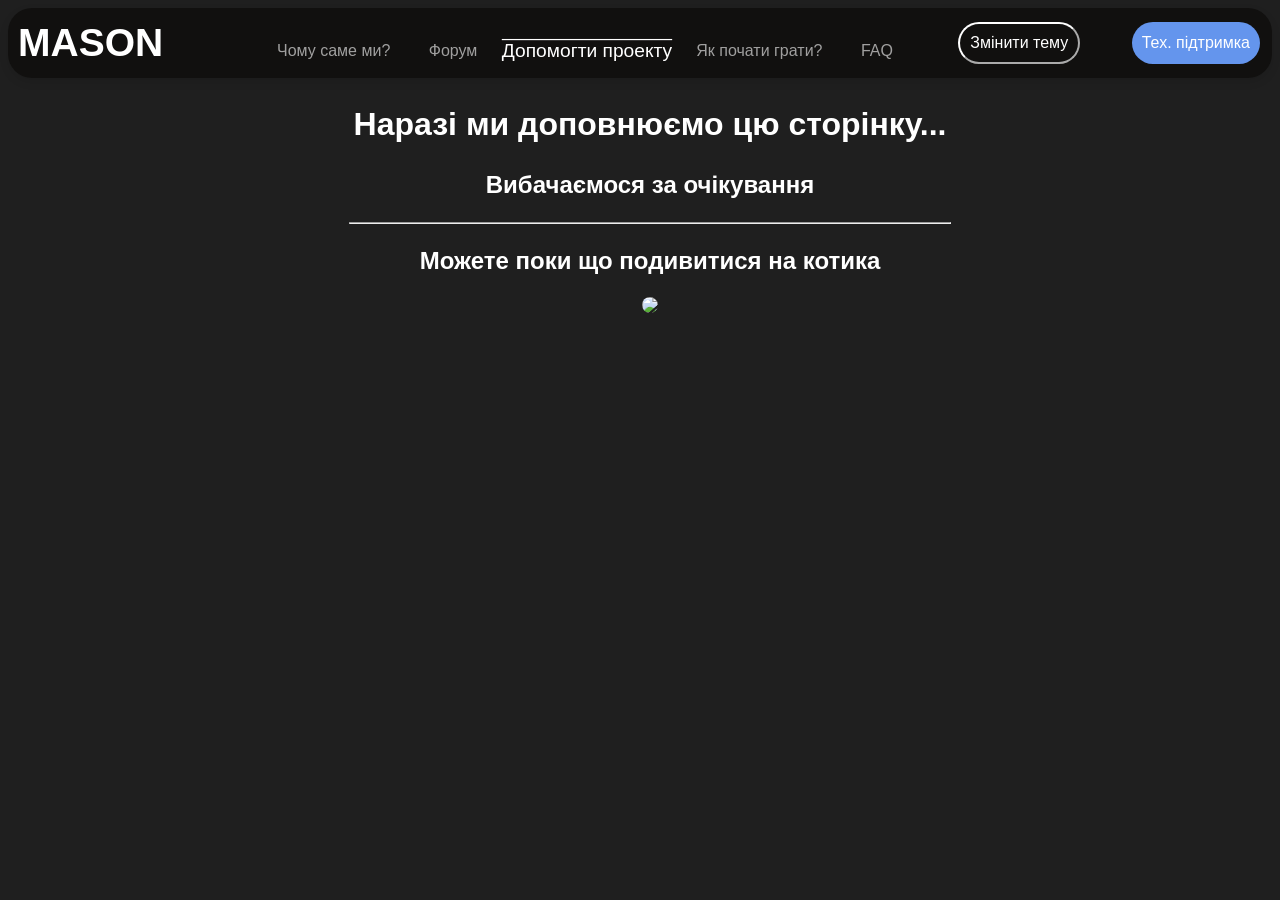
==== pages/donate.html @ 2d96b6b9 "Version 1.1.1 fix 10" ====
<!DOCTYPE html>
<html lang="en">
<head>
  <meta charset="UTF-8">
  <meta http-equiv="X-UA-Compatible" content="IE=edge">
  <meta name="viewport" content="width=device-width, initial-scale=1.0">
  <title>MASON RP</title>
  <link rel="icon" type="image/x-icon" href="../material/icon.ico">
  
  <!-- CSS only -->
  <link rel="stylesheet" href="../css/dark-mode.css" id="theme">
  </head>
<body>
    
  <nav class="navbar">
    <div class="container">
      <a href="../index.html" class="navbar-brand"><h2>MASON</h2></a>

      <div class="navbar-wrap"></div>
        <ul class="navbar-menu">
          <li><a href="whywe.html">Чому саме ми?</a></li>
          <li><a target="_blank" href="https://masonrp.at.ua/">Форум</a></li>
          <li><a style="transform: scale(1.2); opacity: 1; text-decoration:overline;" href=" donate.html">Допомогти проекту</a></li>
          <li><a href="help.html">Як почати грати?</a></li>
          <li><a href="faq.html">FAQ</a></li>
        </ul>

      <button href="#" class="buttonTheme" id="themeMode"> Змінити тему </button>
      <a href="mailto:vproject.masonrp@gmail.com" class="callback">Тех. підтримка</a>
      </div>

    </div>
  </nav>

  <div class="containerBox">
    <div style="text-align: center;">
      <h1>Наразі ми доповнюємо цю сторінку...</h1>
      <h2>Вибачаємося за очікування</h6> 
      <hr style="width: 600px;">
      <h2>Можете поки що подивитися на котика</h2>
      <img style="border-radius:24px" src="https://bestgif.su/_ph/46/2/81396229.gif">
    </div>
  </div>

  



  
  <!-- JavaScript Bundle with Popper -->
  <script src="css/mode-controll.js"></script>
</body>
</html>
---- css/dark-mode.css ----
*{
    transition: all .5s ease-in-out;
}
body {
    position: relative;
    font-family: "Noto Sans", sans-serif;
    font-size: 16px;
    line-height: 1.4;
    color: rgb(255, 255, 255);
    min-width: 320px;
    overflow-x: hidden;
    height: auto;
    background: rgb(31, 31, 31);
}
.navbar{
    width: 100%;
    height: 70px;
    box-shadow: 0 4px 10px rgba(0,0,0, .1);
    border-radius: 24px;
}

.navbar .container{
    background-color: #11100f;
    height: inherit;
    display: flex;
    justify-content: space-between;
    align-items: center;
    border-radius: 24px;
}

.navbar-menu{
    list-style-type: none;
    padding-left: 0;
    margin-bottom: 0;
}

.navbar-menu li{
    display: inline-block;
}

.navbar-menu li a{
    display: inline-block;
    color: rgb(255, 255, 255);
    opacity: 0.6;
    text-decoration: none;
    padding: 17px;
    transition: all .7s ease-in-out;
}

.navbar-menu li a:hover{
    transition: 1s;
    opacity: 1;
    text-decoration:overline;
    transform: scale(1.1);
}

.navbar-wrap{
    display: flex;
    flex-flow: row nowrap;
}

.buttonTheme{
    margin-right: 3px;
    text-decoration: none;
    color:rgb(255, 255, 255);
    padding: 10px;
    border-radius: 100px;
    border: 10;
    background: #11100f;
    border-color: rgb(255, 255, 255);    
    outline: 0;
    font-size: 16px;
    transition: all .7s ease-in-out;
}
.buttonTheme:hover{
    background-color: white;
    color: black;
    transform: scale(1.1);
}

.callback{
    margin-right: 12px;
    border-radius: 100px;
    background-color: cornflowerblue;
    padding: 10px;
    text-decoration: none;
    color:rgb(255, 255, 255);
    transition: all .7s ease-in-out;
}
.callback:hover{
    text-decoration:overline;
    color:black;
    background-color: gold;
    transform: scale(1.1);
}

.navbar-brand{
    margin-left: 10px;
    font-weight: 700;
    font-size: 26px;
    text-decoration: none;
    color:rgb(255, 255, 255);
    transition: all .7s ease-in-out;
}
.navbar-brand:hover{
    color:cornflowerblue;
    transform: scale(1.1);
}

/* Other css */

.containerBox{
    margin-left: 20px;
    margin-top: 24px;
}
.regLabel{
    margin-top: 30%;
    margin-left: 32%;
}
.emailInput{
    margin-left: 32%;
    width: 500px;
    height: 50px;
    font-size: 24px;
    border-radius: 24px;
    opacity: 0.6;
    transition: all .7s ease-in-out;
}
.emailInput:hover{
    opacity: 1;
    transform: scale(1.1);
}
.custom-a{
    color:white;
    transition: all .7s ease-in-out;
}
.custom-a:hover{
color:gold;
transform: scale(1.1);
}
.confirm-button{
    background-color: black;
    color: white;
    opacity: 0.6;
    padding: 10px;
    border-radius: 100px;
    font-size: 24px;
    margin-left: 36%;
    margin-top: 3%;
    border-color: rgba(0,0,0, .1);
    transition: all .7s ease-in-out;
}
.confirm-button:hover{
    background-color: rgb(47, 130, 255);
    color: #000;
    opacity: 1;
    transform: scale(1.1);
}
.login-button{
    background-color: black;
    color: white;
    opacity: 0.6;
    padding: 10px;
    margin-left: 1%;
    border-radius: 100px;
    font-size: 24px;
    border-color: rgba(0,0,0, .1);
    transition: all .7s ease-in-out;
}
.login-button:hover{
    background-color: gold;
    color: #000;
    opacity: 1;
    transform: scale(1.1);

}
.clock {
    margin-left: 36%;
    margin-top: 10;
    font-size: 36px;
    background: #11100f;
    border-color: rgb(255, 255, 255);  
    padding: 10px;
    border: 3;
    width: 500px;
    border-radius: 25px;
    transition: all .7s ease-in-out;
  }
  .clock:hover{
    background-color: white;
    color: black;
    transform: scale(1.1);
  }
  .card{
    width: 500px;
    background-color: #11100f;
    border-radius: 24px;
    border: 3;
    padding: 5px;
    margin-top: 3%;
    margin-left: 3%;
    display: inline-block;
    transition: all .7s ease-in-out;
  }
  .cardTitle
  {
    font-size: 32px;
    text-align: center;
  }
  .cardImage{
    width: 500px;
    height: 300px;
    border-radius: 24px;
  }
  .cardDescription{
    text-align: center;
  }

  .card:hover{
    transform: scale(1.1);
    background-color:#3f3f3f;
    box-shadow: 0 0 30px rgba(255,255,255,0.5);
}
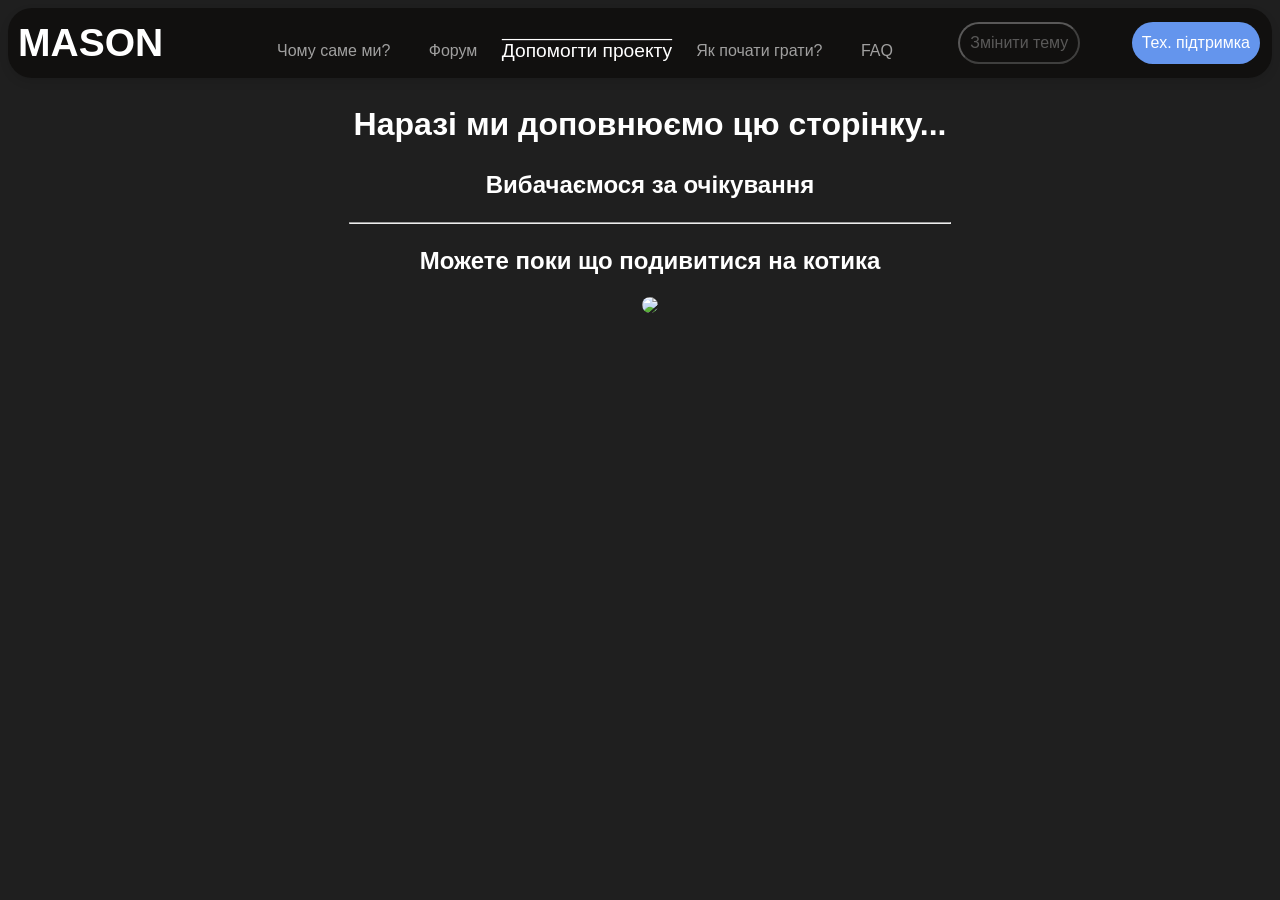
==== commit f88906bb: "Version 1.1.1 fix 12 + disabled themeButton" ====
--- a/pages/donate.html
+++ b/pages/donate.html
@@ -25,7 +25,7 @@
           <li><a href="faq.html">FAQ</a></li>
         </ul>
 
-      <button href="#" class="buttonTheme" id="themeMode"> Змінити тему </button>
+      <button disabled="true" href="#" class="buttonTheme" id="themeMode"> Змінити тему </button>
       <a href="mailto:vproject.masonrp@gmail.com" class="callback">Тех. підтримка</a>
       </div>
 
--- a/css/dark-mode.css
+++ b/css/dark-mode.css
@@ -71,12 +71,16 @@
     outline: 0;
     font-size: 16px;
     transition: all .7s ease-in-out;
-}
+    /* Delete this parametr and uncomment hoover after fix!*/
+    opacity: 0.3;
+}
+/*
 .buttonTheme:hover{
     background-color: white;
     color: black;
     transform: scale(1.1);
 }
+*/
 
 .callback{
     margin-right: 12px;
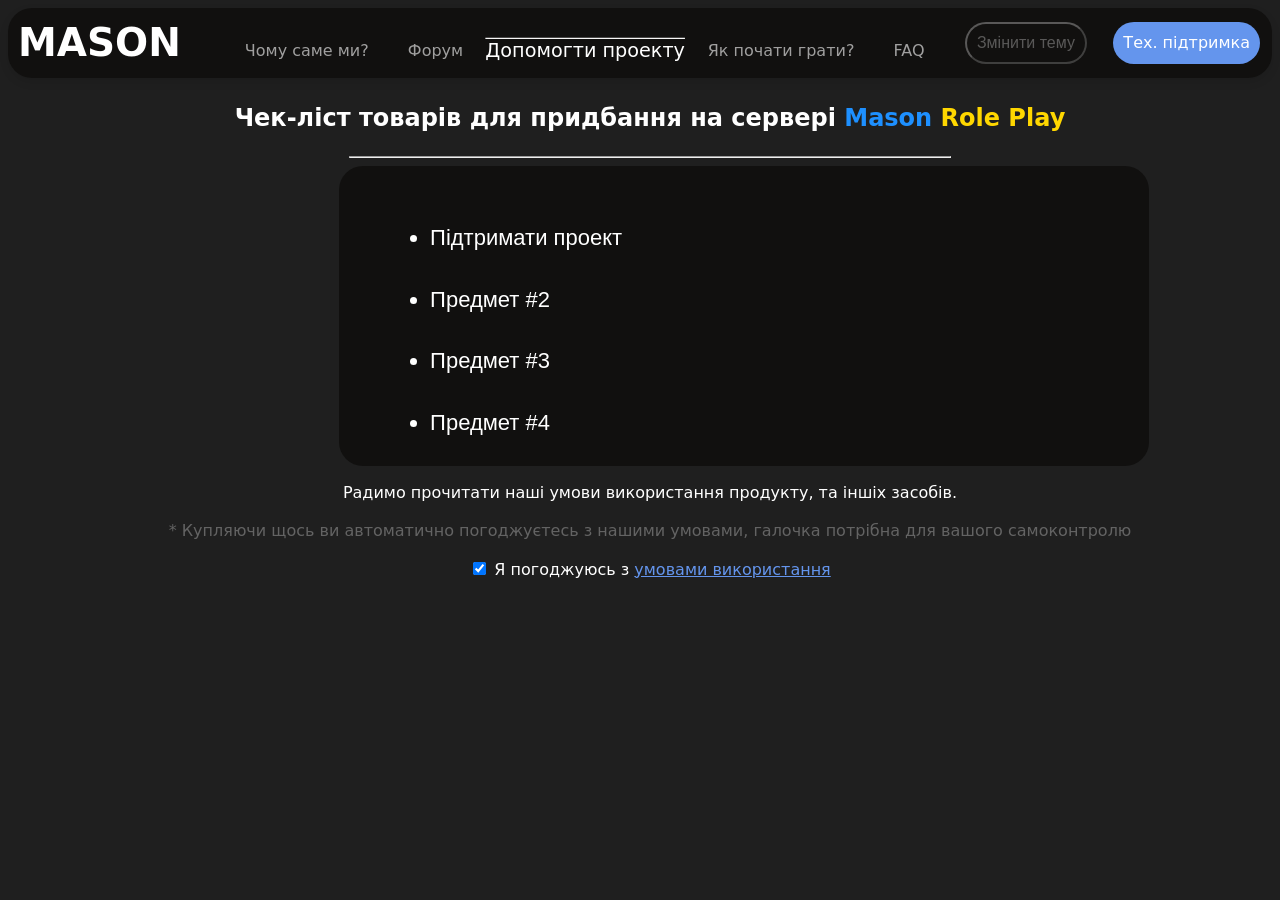
==== commit cb62447e: "1.1.3 + payment / styles" ====
--- a/pages/donate.html
+++ b/pages/donate.html
@@ -32,18 +32,33 @@
     </div>
   </nav>
 
+  
+
+  
   <div class="containerBox">
     <div style="text-align: center;">
-      <h1>Наразі ми доповнюємо цю сторінку...</h1>
-      <h2>Вибачаємося за очікування</h6> 
+      <h1></h1>
+      <h2>Чек-ліст товарів для придбання на сервері <b style="color:dodgerblue">Mason</b><b style="color:gold"> Role Play </b></h6> 
       <hr style="width: 600px;">
-      <h2>Можете поки що подивитися на котика</h2>
-      <img style="border-radius:24px" src="https://bestgif.su/_ph/46/2/81396229.gif">
+      
+      <div class="check-list">
+        <div class="checkListDecription" style="text-align: left;">
+          <ul>
+          <a class="checkListDecriptionItem" target="_blank" href="https://www.liqpay.ua/ru/checkout/card/i6166504227"><li class="checkListDecriptionItem"> Підтримати проект </li></a>
+          <a class="checkListDecriptionItem" target="_blank" href="https://www.liqpay.ua/ru/checkout/card/i6166504227"><li class="checkListDecriptionItem"> Предмет #2</li></a>
+          <a class="checkListDecriptionItem" target="_blank" href="https://www.liqpay.ua/ru/checkout/card/i6166504227"><li class="checkListDecriptionItem"> Предмет #3</li></a>
+          <a class="checkListDecriptionItem" target="_blank" href="https://www.liqpay.ua/ru/checkout/card/i6166504227"><li class="checkListDecriptionItem"> Предмет #4</li></a>
+          </ul>
+        </div>
+      </div>
+
+      <P>Радимо прочитати наші умови використання продукту, та іншіх засобів.</P>
+      <p style="opacity: 0.3;">* Купляючи щось ви автоматично погоджуєтесь з нашими умовами, галочка потрібна для вашого самоконтролю</p>
+      <input  type="checkbox" checked><labe>
+        Я погоджуюсь з <a href="userLicense.html" style="color:cornflowerblue;"> умовами використання</a>
+      </label><br>
     </div>
   </div>
-
-  
-
 
 
   
--- a/css/dark-mode.css
+++ b/css/dark-mode.css
@@ -11,6 +11,7 @@
     overflow-x: hidden;
     height: auto;
     background: rgb(31, 31, 31);
+    font-family: system-ui;
 }
 .navbar{
     width: 100%;
@@ -202,7 +203,7 @@
     border: 3;
     padding: 5px;
     margin-top: 3%;
-    margin-left: 3%;
+    margin-left: 11%;
     display: inline-block;
     transition: all .7s ease-in-out;
   }
@@ -226,11 +227,78 @@
     box-shadow: 0 0 30px rgba(255,255,255,0.5);
 }
 
+.newsTitle{
+    font-size: 32px;
+    margin-left: 3%;
+    font-family: "Gill Sans", sans-serif;
+
+}
+.newsSubTitle{
+    font-size: 28px;
+    font-family: "Gill Sans", sans-serif;
+    margin-top: 5%;
+}
+.newsDecription{
+    font-size: 22px;
+    font-family: "Gill Sans", sans-serif;
+    margin-left: 3%;
+}
+.newsHR{
+    width: 1650px;
+    opacity: 0.5;
+}
   
-
-
-
-
-
-
-  +.newsMiniHR{
+    width: 1650px;
+    opacity: 0.2;
+}
+
+.pay-button{
+    background-color: black;
+    color: white;
+    padding: 10px;
+    margin-left: 1%;
+    border-radius: 100px;
+    font-size: 24px;
+    border-color: rgba(0,0,0, .1);
+    transition: all .7s ease-in-out;
+}
+.pay-button:hover{
+    background-color: greenyellow;
+    color: #000;
+    opacity: 1;
+    transform: scale(1.1);
+
+}
+.check-list{
+    width: 800px;
+    background-color: #11100f;
+    border-radius: 24px;
+    margin-left: 25%;
+    border-radius: 24px;
+    border: 3;
+    padding: 5px;
+    transition: all .7s ease-in-out;
+    border-color: white;
+}
+.checkListDecription{
+    font-size: 22px;
+    font-family: "Gill Sans", sans-serif;
+    margin-left: 3%;
+}
+.checkListDecriptionItem{
+    font-size: 22px;
+    font-family: "Gill Sans", sans-serif;
+    margin-left: 3%;
+    color:white;
+    text-decoration: dotted;
+    
+}
+.checkListDecriptionItem:hover{
+    transform: scale(1.1);
+    color:greenyellow;
+}
+.user-agreement{
+    margin-left: 3%;
+    width: 1500px;
+}
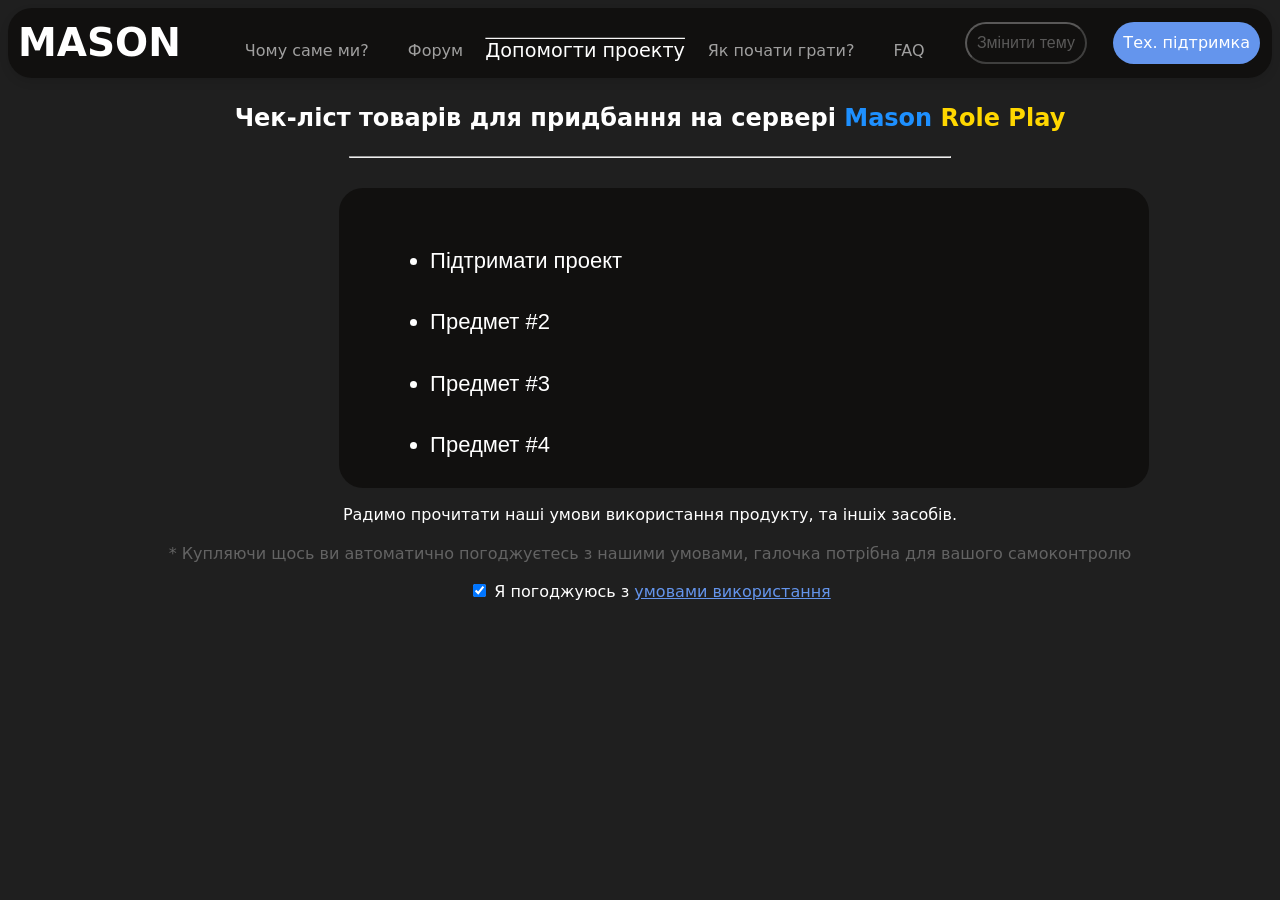
==== commit 17052e1f: "1.1.3 bf 4" ====
--- a/pages/donate.html
+++ b/pages/donate.html
@@ -37,17 +37,16 @@
   
   <div class="containerBox">
     <div style="text-align: center;">
-      <h1></h1>
       <h2>Чек-ліст товарів для придбання на сервері <b style="color:dodgerblue">Mason</b><b style="color:gold"> Role Play </b></h6> 
       <hr style="width: 600px;">
-      
+      <br>
       <div class="check-list">
         <div class="checkListDecription" style="text-align: left;">
           <ul>
           <a class="checkListDecriptionItem" target="_blank" href="https://www.liqpay.ua/ru/checkout/card/i6166504227"><li class="checkListDecriptionItem"> Підтримати проект </li></a>
           <a class="checkListDecriptionItem" target="_blank" href="https://www.liqpay.ua/ru/checkout/card/i6166504227"><li class="checkListDecriptionItem"> Предмет #2</li></a>
           <a class="checkListDecriptionItem" target="_blank" href="https://www.liqpay.ua/ru/checkout/card/i6166504227"><li class="checkListDecriptionItem"> Предмет #3</li></a>
-          <a class="checkListDecriptionItem" target="_blank" href="https://www.liqpay.ua/ru/checkout/card/i6166504227"><li class="checkListDecriptionItem"> Предмет #4</li></a>
+          <a class="checkListDecriptionItem" target="_blank"href="https://www.liqpay.ua/ru/checkout/card/i6166504227"><li class="checkListDecriptionItem"> Предмет #4</li></a>
           </ul>
         </div>
       </div>
--- a/css/dark-mode.css
+++ b/css/dark-mode.css
@@ -301,4 +301,5 @@
 .user-agreement{
     margin-left: 3%;
     width: 1500px;
+    margin-bottom: 3%;
 }
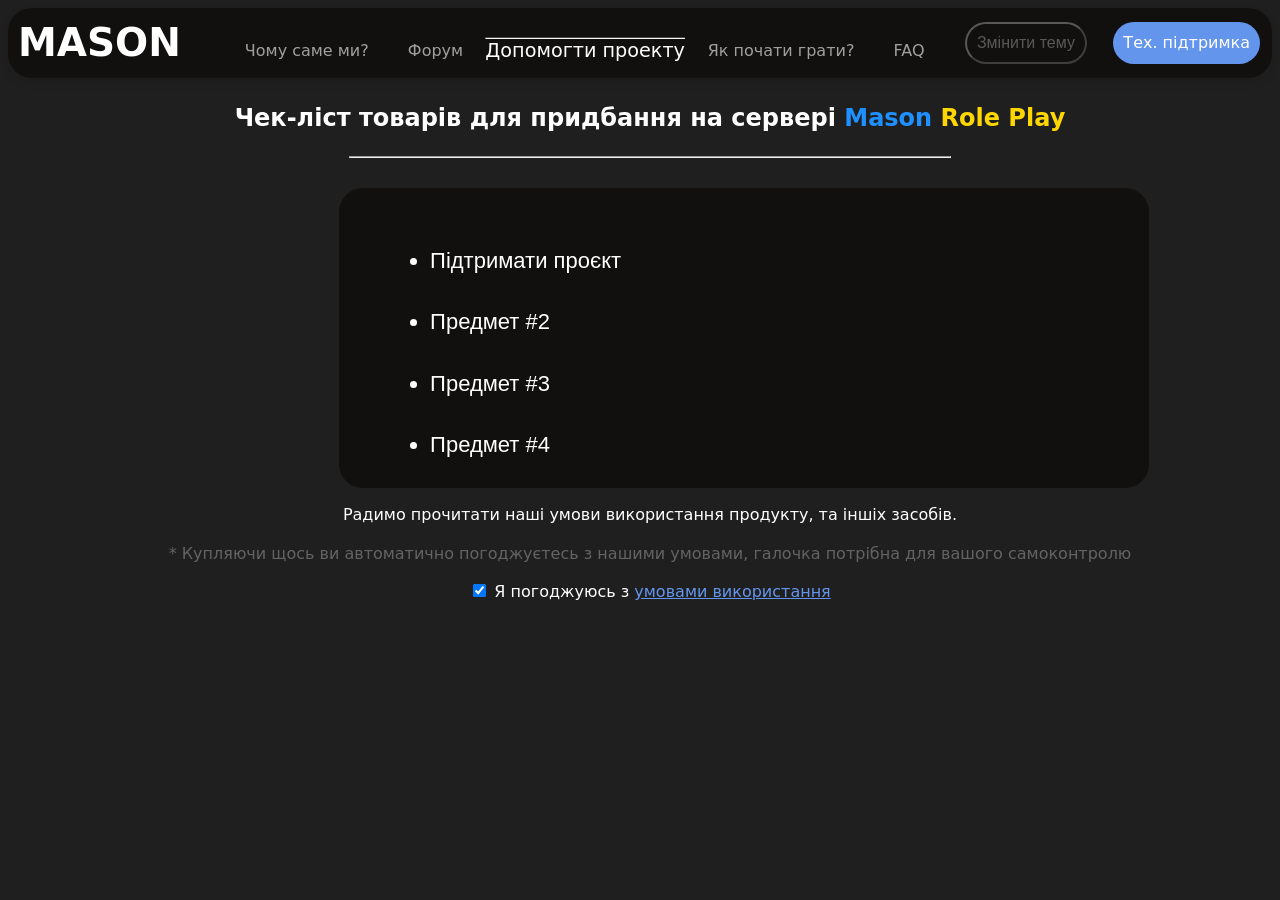
==== commit 9a8d9311: "1.1.3 bf 8" ====
--- a/pages/donate.html
+++ b/pages/donate.html
@@ -43,7 +43,7 @@
       <div class="check-list">
         <div class="checkListDecription" style="text-align: left;">
           <ul>
-          <a class="checkListDecriptionItem" target="_blank" href="https://www.liqpay.ua/ru/checkout/card/i6166504227"><li class="checkListDecriptionItem"> Підтримати проект </li></a>
+          <a class="checkListDecriptionItem" target="_blank" href="https://www.liqpay.ua/ru/checkout/card/i6166504227"><li class="checkListDecriptionItem"> Підтримати проєкт </li></a>
           <a class="checkListDecriptionItem" target="_blank" href="https://www.liqpay.ua/ru/checkout/card/i6166504227"><li class="checkListDecriptionItem"> Предмет #2</li></a>
           <a class="checkListDecriptionItem" target="_blank" href="https://www.liqpay.ua/ru/checkout/card/i6166504227"><li class="checkListDecriptionItem"> Предмет #3</li></a>
           <a class="checkListDecriptionItem" target="_blank"href="https://www.liqpay.ua/ru/checkout/card/i6166504227"><li class="checkListDecriptionItem"> Предмет #4</li></a>
--- a/css/dark-mode.css
+++ b/css/dark-mode.css
@@ -203,7 +203,7 @@
     border: 3;
     padding: 5px;
     margin-top: 3%;
-    margin-left: 11%;
+    margin-left: 12%;
     display: inline-block;
     transition: all .7s ease-in-out;
   }
@@ -276,15 +276,17 @@
     border-radius: 24px;
     margin-left: 25%;
     border-radius: 24px;
-    border: 3;
+    border: 3px;
     padding: 5px;
     transition: all .7s ease-in-out;
     border-color: white;
+    transition: all .7s ease-in-out;
 }
 .checkListDecription{
     font-size: 22px;
     font-family: "Gill Sans", sans-serif;
     margin-left: 3%;
+    transition: all .7s ease-in-out;
 }
 .checkListDecriptionItem{
     font-size: 22px;
@@ -292,14 +294,19 @@
     margin-left: 3%;
     color:white;
     text-decoration: dotted;
-    
+    transition: all .9s ease-in-out;
+    text-align: left;
+
 }
 .checkListDecriptionItem:hover{
     transform: scale(1.1);
     color:greenyellow;
+    margin-left: 39%;
+
 }
 .user-agreement{
     margin-left: 3%;
     width: 1500px;
     margin-bottom: 3%;
+    transition: all .7s ease-in-out;
 }
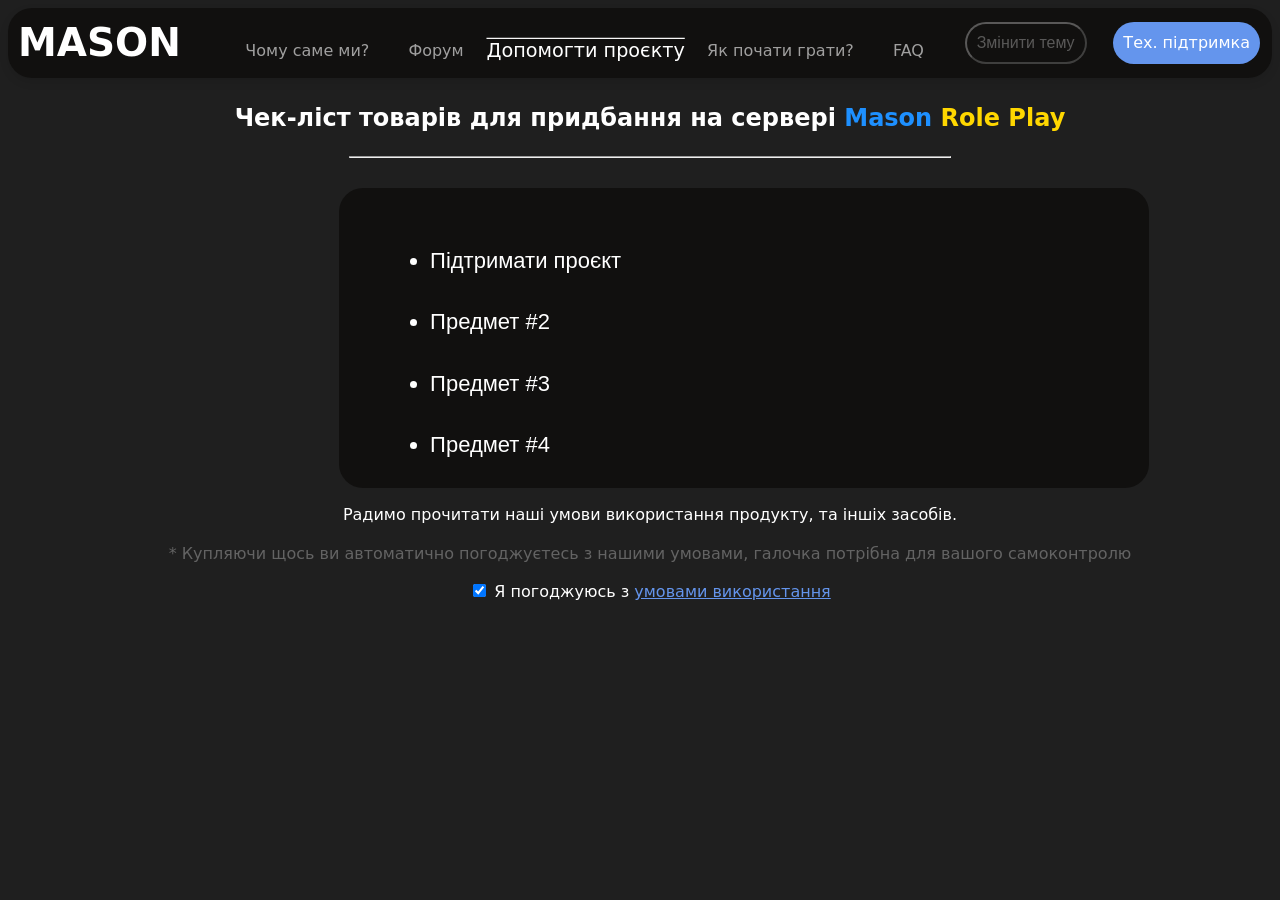
==== commit 9658ea55: "1.1.3 bf 9" ====
--- a/pages/donate.html
+++ b/pages/donate.html
@@ -20,7 +20,7 @@
         <ul class="navbar-menu">
           <li><a href="whywe.html">Чому саме ми?</a></li>
           <li><a target="_blank" href="https://masonrp.at.ua/">Форум</a></li>
-          <li><a style="transform: scale(1.2); opacity: 1; text-decoration:overline;" href=" donate.html">Допомогти проекту</a></li>
+          <li><a style="transform: scale(1.2); opacity: 1; text-decoration:overline;" href=" donate.html">Допомогти проєкту</a></li>
           <li><a href="help.html">Як почати грати?</a></li>
           <li><a href="faq.html">FAQ</a></li>
         </ul>
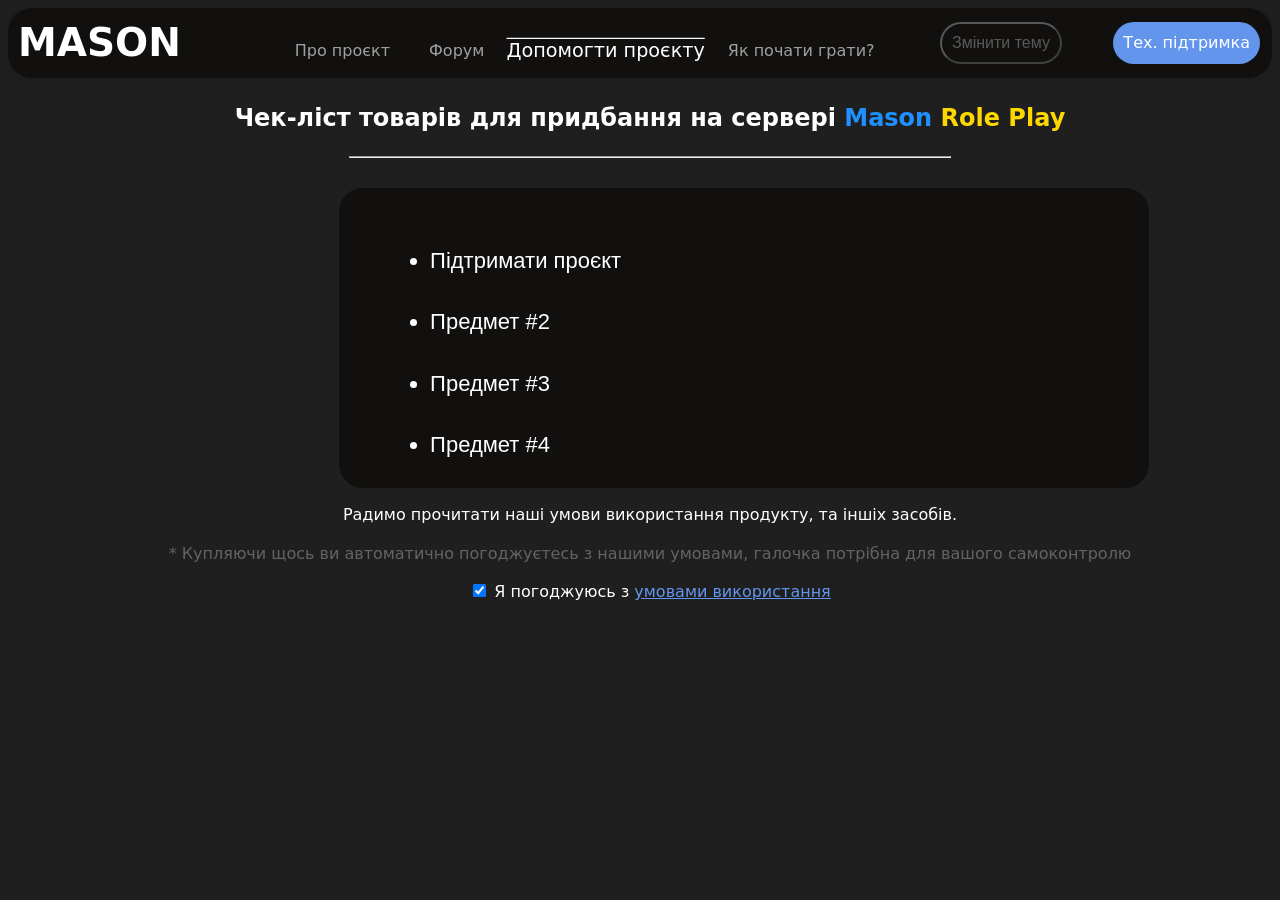
==== commit 31112b64: "1.1.4 - faq / page names" ====
--- a/pages/donate.html
+++ b/pages/donate.html
@@ -18,11 +18,10 @@
 
       <div class="navbar-wrap"></div>
         <ul class="navbar-menu">
-          <li><a href="whywe.html">Чому саме ми?</a></li>
+          <li><a href="whywe.html">Про проєкт</a></li>
           <li><a target="_blank" href="https://masonrp.at.ua/">Форум</a></li>
           <li><a style="transform: scale(1.2); opacity: 1; text-decoration:overline;" href=" donate.html">Допомогти проєкту</a></li>
           <li><a href="help.html">Як почати грати?</a></li>
-          <li><a href="faq.html">FAQ</a></li>
         </ul>
 
       <button disabled="true" href="#" class="buttonTheme" id="themeMode"> Змінити тему </button>
